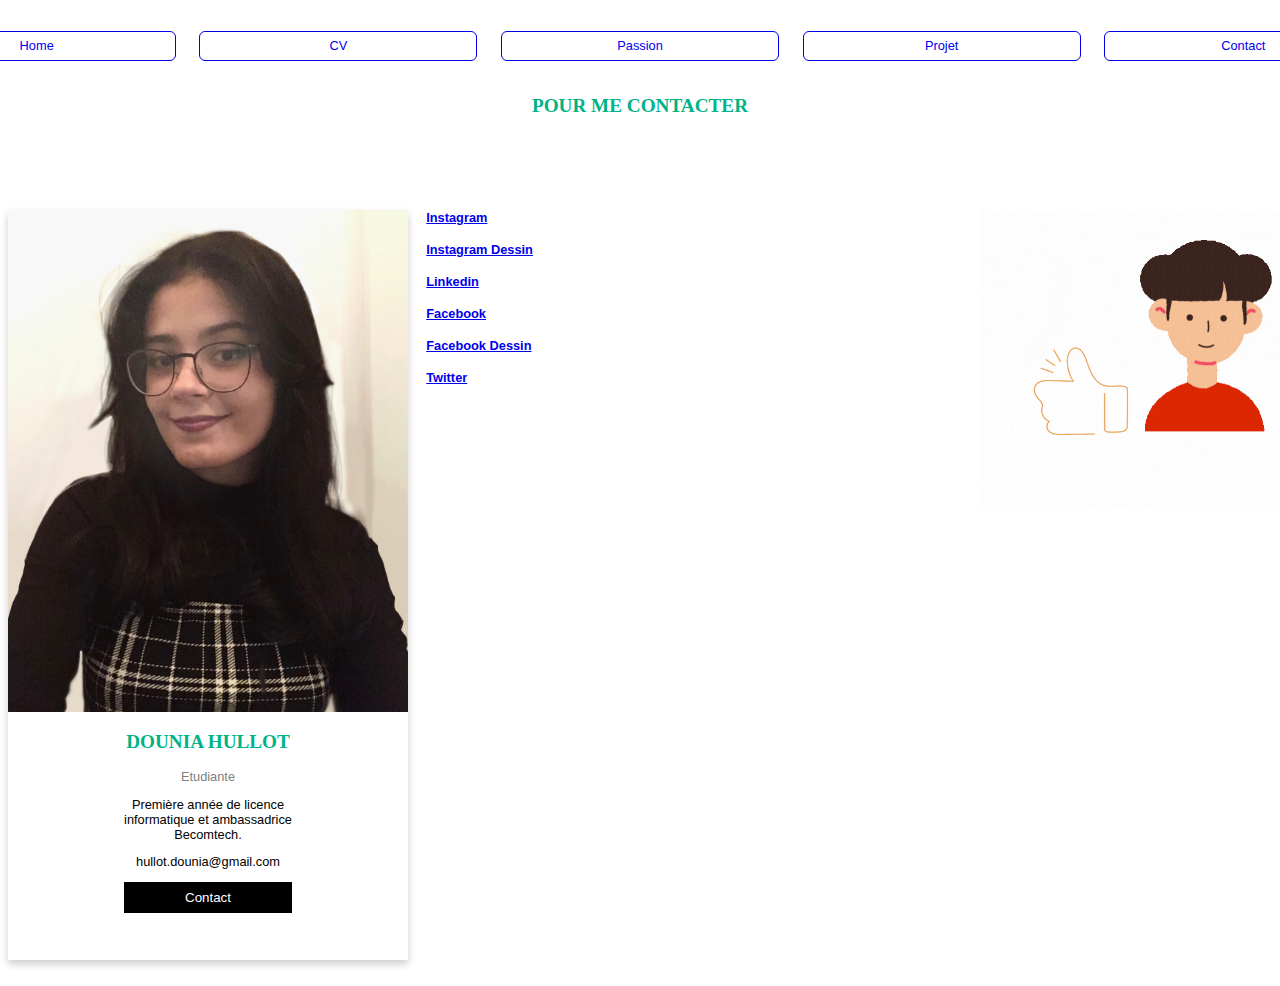
==== Contact.html @ b41a6054 "first commit" ====
<!DOCTYPE html>
<html>
<head>
      <center><title>Contact</title><center>
      <meta charset="utf-8">
      <link rel="stylesheet" media="screen" type="text/css" href="contact.css" />

</head>

<style>


img {
 max-width: 100%;
 max-height: 100%;
}
.ava {
 height: 300px;
 width: 300px;
 float:right;
}


img {
 max-width: 100%;
 max-height: 100%;
}
.card {
 height: 750px;
 width: 400px;
 float: left;
}

h2 {
  text-align: center;
  text-transform: uppercase;
  color: #00b386;
  font-family: serif;
}

h4 {
  text-align: left;
}


</style>
  <body id="Titre">

   <ul class="navbar">
  <li><a href="site.html">Home</a>
  <li><a href="CV.html">CV</a>
  <li><a href="passion.html">Passion</a>
  <li><a href="projet.html">Projet</a>
  <li><a href="contact.html">Contact</a></li>
</ul>

<!DOCTYPE html>
<html>
<head>
<meta name="viewport" content="width=device-width, initial-scale=1">
<style>
html {
  box-sizing: border-box;
}

*, *:before, *:after {
  box-sizing: inherit;
}

.column {
  float: left;
  width: 33.3%;
  margin-bottom: 16px;
  padding: 0 8px;
}

@media screen and (max-width: 650px) {
  .column {
    width: 100%;
    display: block;
  }
}

.card {
  box-shadow: 0 4px 8px 0 rgba(0, 0, 0, 0.2);
}

.container {
  padding: 0 16px;
}

.container::after, .row::after {
  content: "";
  clear: both;
  display: table;
}

.title {
  color: grey;
}

.button {
  border: none;
  outline: 0;
  display: inline-block;
  padding: 8px;
  color: white;
  background-color: #000;
  text-align: center;
  cursor: pointer;
  width: 100%;
}

.button:hover {
  background-color: #555;
}
</style>
</head>
<body>

<h2>Pour me contacter</h2>

<br><br><br><br>

<div class="row">
  <div class="column">
    <div class="card">
      <img src="Dounia.jpg" alt="Dounia" style="width:100%">
      <div class="container">
        <h2>Dounia Hullot</h2>
        <p class="title">Etudiante</p>
        <p>Première année de licence informatique et ambassadrice Becomtech.</p>
        <p>hullot.dounia@gmail.com</p>
        <p><button class="button">Contact</button></p>
      </div>
    </div>
  </div>

</body>
</html>

<div class="ava">
<img src="avatar 3.gif" alt="moi3">
</div>
<a href="https://www.instagram.com/dounia.hlt/?hl=fr"><h4>Instagram</h4></a>
<a href="https://www.instagram.com/_aka.san_/?hl=fr"><h4>Instagram Dessin</h4></a>
<a href="https://www.linkedin.com/in/dounia-hullot-a6025a223/"><h4>Linkedin</h4></a>
<a href="https://www.facebook.com/profile.php?id=100009379397746"><h4>Facebook</h4></a>
<a href="https://www.facebook.com/akabane.san.587/"><h4>Facebook Dessin</h4></a>
<a href="https://twitter.com/?lang=fr"><h4>Twitter</h4></a>
---- contact.css ----
h2 {
  text-align: center;
}

body
{
  margin: 10px 0 ;
  font: 0.8em "Trebuchet MS", helvetica, sans-serif ;
}

 ul.navbar li {
    background: white;
    margin: 0.5em 0;
    padding: 0.3em;}
  ul.navbar a {
    text-decoration: none }
  a:visited {
    color: blueviolet; }

.navbar {
    display: flex;
    padding:0;
}

.navbar li {
    list-style-type: none ;
}


.navbar a {
    display:block;
    min-width: 278px;
    margin: 0.5rem;
    padding: 0.4rem 0;
    text-align: center;
    text-decoration: none;
    border: 1px solid;
    border-radius: 6px;
}

.navbar {
    display: flex;
    padding:0;
    justify-content: center
}

.navbar a:hover {
  background-color: #E6F9FB;
  color: #A0B1FF;
  border-color: #A0B1FF;
}

{box-sizing: border-box}


.container {
  position: relative;
  width: 50%;
  max-width: 300px;
}


.image {
  display: block;
  width: 100%;
  height: auto;
}

.overlay {
  position: absolute;
  bottom: 0;
  background: rgb(0, 0, 0);
  background: rgba(0, 0, 0, 0.5);
  color: #f1f1f1;
  width: 100%;
  transition: .5s ease;
  opacity:0;
  color: white;
  font-size: 20px;
  padding: 20px;
  text-align: center;
}


.container:hover .overlay {
  opacity: 1;
}
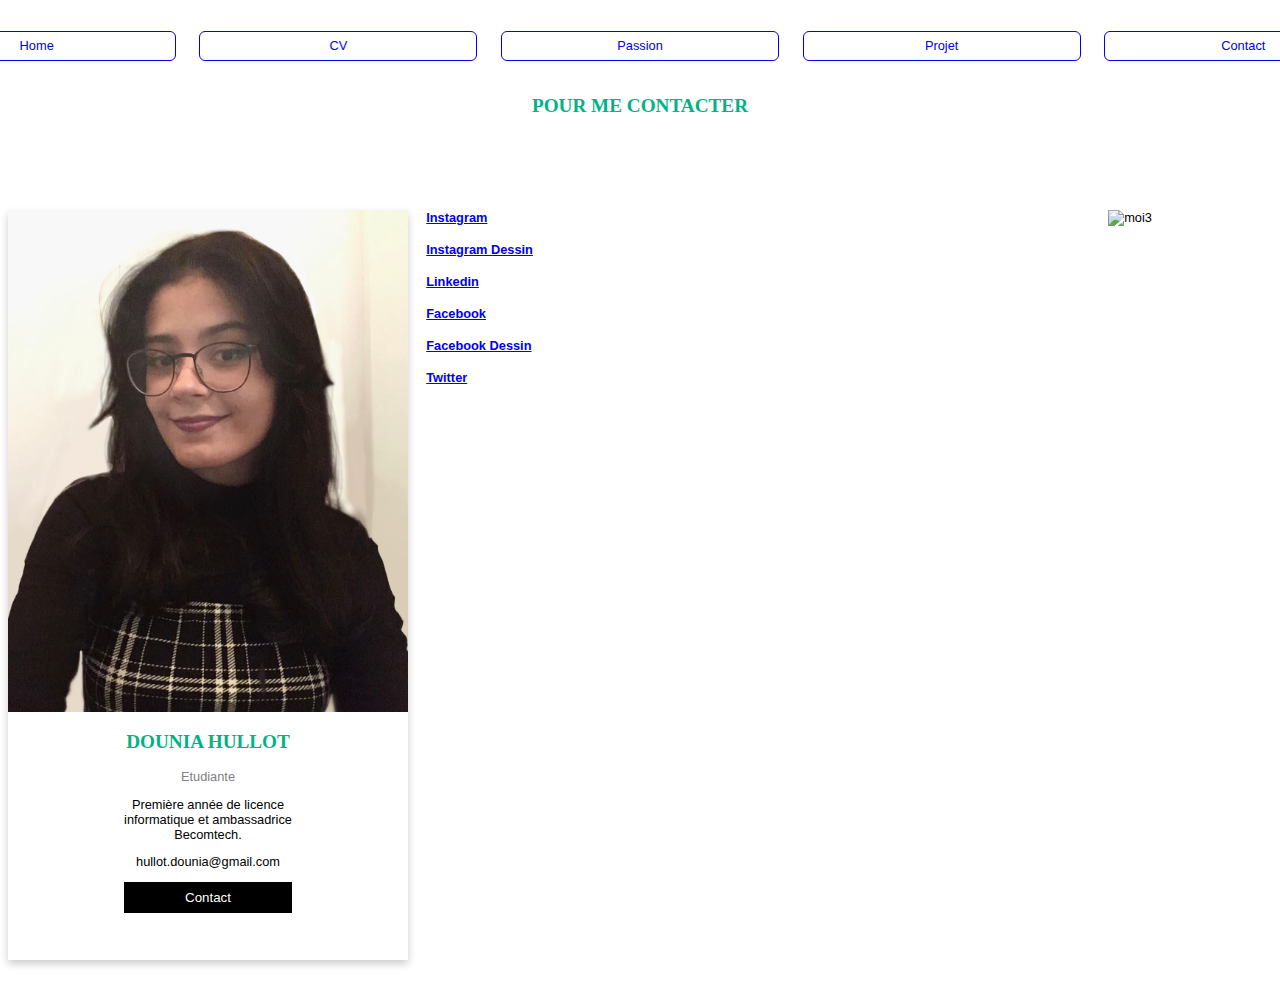
==== commit eb4878c4: "Update Contact.html" ====
--- a/Contact.html
+++ b/Contact.html
@@ -1,151 +1,151 @@
-<!DOCTYPE html>
-<html>
-<head>
-      <center><title>Contact</title><center>
-      <meta charset="utf-8">
-      <link rel="stylesheet" media="screen" type="text/css" href="contact.css" />
-
-</head>
-
-<style>
-
-
-img {
- max-width: 100%;
- max-height: 100%;
-}
-.ava {
- height: 300px;
- width: 300px;
- float:right;
-}
-
-
-img {
- max-width: 100%;
- max-height: 100%;
-}
-.card {
- height: 750px;
- width: 400px;
- float: left;
-}
-
-h2 {
-  text-align: center;
-  text-transform: uppercase;
-  color: #00b386;
-  font-family: serif;
-}
-
-h4 {
-  text-align: left;
-}
-
-
-</style>
-  <body id="Titre">
-
-   <ul class="navbar">
-  <li><a href="site.html">Home</a>
-  <li><a href="CV.html">CV</a>
-  <li><a href="passion.html">Passion</a>
-  <li><a href="projet.html">Projet</a>
-  <li><a href="contact.html">Contact</a></li>
-</ul>
-
-<!DOCTYPE html>
-<html>
-<head>
-<meta name="viewport" content="width=device-width, initial-scale=1">
-<style>
-html {
-  box-sizing: border-box;
-}
-
-*, *:before, *:after {
-  box-sizing: inherit;
-}
-
-.column {
-  float: left;
-  width: 33.3%;
-  margin-bottom: 16px;
-  padding: 0 8px;
-}
-
-@media screen and (max-width: 650px) {
-  .column {
-    width: 100%;
-    display: block;
-  }
-}
-
-.card {
-  box-shadow: 0 4px 8px 0 rgba(0, 0, 0, 0.2);
-}
-
-.container {
-  padding: 0 16px;
-}
-
-.container::after, .row::after {
-  content: "";
-  clear: both;
-  display: table;
-}
-
-.title {
-  color: grey;
-}
-
-.button {
-  border: none;
-  outline: 0;
-  display: inline-block;
-  padding: 8px;
-  color: white;
-  background-color: #000;
-  text-align: center;
-  cursor: pointer;
-  width: 100%;
-}
-
-.button:hover {
-  background-color: #555;
-}
-</style>
-</head>
-<body>
-
-<h2>Pour me contacter</h2>
-
-<br><br><br><br>
-
-<div class="row">
-  <div class="column">
-    <div class="card">
-      <img src="Dounia.jpg" alt="Dounia" style="width:100%">
-      <div class="container">
-        <h2>Dounia Hullot</h2>
-        <p class="title">Etudiante</p>
-        <p>Première année de licence informatique et ambassadrice Becomtech.</p>
-        <p>hullot.dounia@gmail.com</p>
-        <p><button class="button">Contact</button></p>
-      </div>
-    </div>
-  </div>
-
-</body>
-</html>
-
-<div class="ava">
-<img src="avatar 3.gif" alt="moi3">
-</div>
-<a href="https://www.instagram.com/dounia.hlt/?hl=fr"><h4>Instagram</h4></a>
-<a href="https://www.instagram.com/_aka.san_/?hl=fr"><h4>Instagram Dessin</h4></a>
-<a href="https://www.linkedin.com/in/dounia-hullot-a6025a223/"><h4>Linkedin</h4></a>
-<a href="https://www.facebook.com/profile.php?id=100009379397746"><h4>Facebook</h4></a>
-<a href="https://www.facebook.com/akabane.san.587/"><h4>Facebook Dessin</h4></a>
-<a href="https://twitter.com/?lang=fr"><h4>Twitter</h4></a>
-
+<!DOCTYPE html>
+<html>
+<head>
+      <center><title>Contact</title><center>
+      <meta charset="utf-8">
+      <link rel="stylesheet" media="screen" type="text/css" href="contact.css" />
+
+</head>
+
+<style>
+
+
+img {
+ max-width: 100%;
+ max-height: 100%;
+}
+.ava {
+ height: 300px;
+ width: 300px;
+ float:right;
+}
+
+
+img {
+ max-width: 100%;
+ max-height: 100%;
+}
+.card {
+ height: 750px;
+ width: 400px;
+ float: left;
+}
+
+h2 {
+  text-align: center;
+  text-transform: uppercase;
+  color: #00b386;
+  font-family: serif;
+}
+
+h4 {
+  text-align: left;
+}
+
+
+</style>
+  <body id="Titre">
+
+   <ul class="navbar">
+  <li><a href="index.html">Home</a>
+  <li><a href="CV.html">CV</a>
+  <li><a href="passion.html">Passion</a>
+  <li><a href="projet.html">Projet</a>
+  <li><a href="Contact.html">Contact</a></li>
+</ul>
+
+<!DOCTYPE html>
+<html>
+<head>
+<meta name="viewport" content="width=device-width, initial-scale=1">
+<style>
+html {
+  box-sizing: border-box;
+}
+
+*, *:before, *:after {
+  box-sizing: inherit;
+}
+
+.column {
+  float: left;
+  width: 33.3%;
+  margin-bottom: 16px;
+  padding: 0 8px;
+}
+
+@media screen and (max-width: 650px) {
+  .column {
+    width: 100%;
+    display: block;
+  }
+}
+
+.card {
+  box-shadow: 0 4px 8px 0 rgba(0, 0, 0, 0.2);
+}
+
+.container {
+  padding: 0 16px;
+}
+
+.container::after, .row::after {
+  content: "";
+  clear: both;
+  display: table;
+}
+
+.title {
+  color: grey;
+}
+
+.button {
+  border: none;
+  outline: 0;
+  display: inline-block;
+  padding: 8px;
+  color: white;
+  background-color: #000;
+  text-align: center;
+  cursor: pointer;
+  width: 100%;
+}
+
+.button:hover {
+  background-color: #555;
+}
+</style>
+</head>
+<body>
+
+<h2>Pour me contacter</h2>
+
+<br><br><br><br>
+
+<div class="row">
+  <div class="column">
+    <div class="card">
+      <img src="Dounia.jpg" alt="Dounia" style="width:100%">
+      <div class="container">
+        <h2>Dounia Hullot</h2>
+        <p class="title">Etudiante</p>
+        <p>Première année de licence informatique et ambassadrice Becomtech.</p>
+        <p>hullot.dounia@gmail.com</p>
+        <p><button class="button">Contact</button></p>
+      </div>
+    </div>
+  </div>
+
+</body>
+</html>
+
+<div class="ava">
+<img src="avatar 3.gif" alt="moi3">
+</div>
+<a href="https://www.instagram.com/dounia.hlt/?hl=fr"><h4>Instagram</h4></a>
+<a href="https://www.instagram.com/_aka.san_/?hl=fr"><h4>Instagram Dessin</h4></a>
+<a href="https://www.linkedin.com/in/dounia-hullot-a6025a223/"><h4>Linkedin</h4></a>
+<a href="https://www.facebook.com/profile.php?id=100009379397746"><h4>Facebook</h4></a>
+<a href="https://www.facebook.com/akabane.san.587/"><h4>Facebook Dessin</h4></a>
+<a href="https://twitter.com/?lang=fr"><h4>Twitter</h4></a>
+
